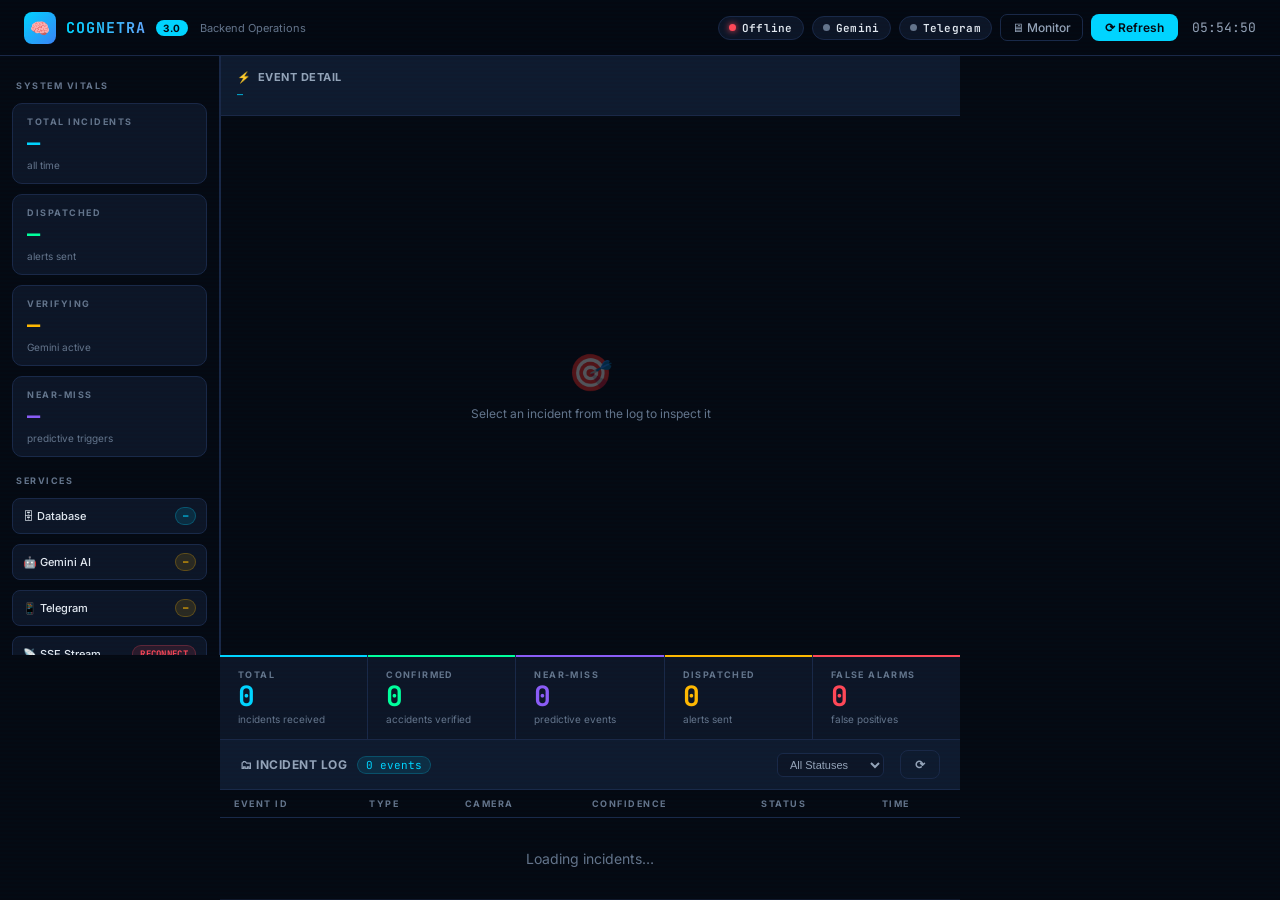
==== central_server/dashboard/index.html @ 81e25d41 "feat: complete Cognetra 3.0 IRIS zero-shot accident detection platform, dashboard, and benchmark sui" ====
<!DOCTYPE html>
<html lang="en">
<head>
<meta charset="UTF-8"/>
<meta name="viewport" content="width=device-width,initial-scale=1.0"/>
<title>Cognetra 3.0 — Backend Operations</title>
<link rel="preconnect" href="https://fonts.googleapis.com"/>
<link href="https://fonts.googleapis.com/css2?family=Inter:wght@300;400;500;600;700&family=JetBrains+Mono:wght@400;500;700&display=swap" rel="stylesheet"/>
<style>
/* ═══════════════════════════════════════════════════════════════
   COGNETRA 3.0 — DARK BACKEND OPS DASHBOARD
   Color Palette:
     Background:  #050912
     Card:        #0D1526
     Card-alt:    #0F1A2E
     Border:      #1A2847
     Cyan:        #00D4FF
     Green:       #00FF9C
     Amber:       #FFB800
     Red:         #FF4757
     Purple:      #8B5CF6
     Text-muted:  #64748B
     Text-dim:    #94A3B8
   ═══════════════════════════════════════════════════════════════ */
:root {
  --bg:       #050912;
  --card:     #0D1526;
  --card-alt: #0F1A2E;
  --border:   #1A2847;
  --cyan:     #00D4FF;
  --green:    #00FF9C;
  --amber:    #FFB800;
  --red:      #FF4757;
  --purple:   #8B5CF6;
  --blue:     #3B82F6;
  --muted:    #64748B;
  --dim:      #94A3B8;
  --text:     #E2E8F0;
  --mono:     'JetBrains Mono', monospace;
}

*, *::before, *::after { box-sizing: border-box; margin: 0; padding: 0; }

html, body {
  height: 100%;
  background: var(--bg);
  color: var(--text);
  font-family: 'Inter', sans-serif;
  font-size: 14px;
  overflow-x: hidden;
}

/* ── Scrollbar ── */
::-webkit-scrollbar { width: 6px; height: 6px; }
::-webkit-scrollbar-track { background: var(--bg); }
::-webkit-scrollbar-thumb { background: var(--border); border-radius: 3px; }
::-webkit-scrollbar-thumb:hover { background: var(--muted); }

/* ── Topbar ── */
.topbar {
  position: sticky;
  top: 0;
  z-index: 100;
  display: flex;
  align-items: center;
  gap: 12px;
  padding: 0 24px;
  height: 56px;
  background: rgba(5,9,18,0.92);
  backdrop-filter: blur(16px);
  border-bottom: 1px solid var(--border);
}

.topbar-brand {
  display: flex;
  align-items: center;
  gap: 10px;
  flex: 0 0 auto;
}
.brand-icon {
  width: 32px; height: 32px;
  background: linear-gradient(135deg, var(--cyan), var(--blue));
  border-radius: 8px;
  display: flex; align-items: center; justify-content: center;
  font-size: 16px;
}
.brand-name {
  font-family: var(--mono);
  font-size: 15px;
  font-weight: 700;
  letter-spacing: 1px;
  background: linear-gradient(90deg, var(--cyan), #60A5FA);
  -webkit-background-clip: text;
  -webkit-text-fill-color: transparent;
}
.brand-badge {
  font-size: 10px;
  font-weight: 700;
  background: var(--cyan);
  color: var(--bg);
  padding: 2px 7px;
  border-radius: 20px;
  letter-spacing: 0.5px;
}
.topbar-sub {
  font-size: 11px;
  color: var(--muted);
  margin-left: 2px;
}

.topbar-spacer { flex: 1; }

.topbar-pills {
  display: flex;
  align-items: center;
  gap: 8px;
}
.pill {
  display: flex;
  align-items: center;
  gap: 6px;
  padding: 4px 10px;
  border-radius: 20px;
  font-size: 11px;
  font-weight: 600;
  font-family: var(--mono);
  border: 1px solid var(--border);
  background: var(--card);
  letter-spacing: 0.3px;
}
.pill-dot {
  width: 7px; height: 7px;
  border-radius: 50%;
  background: var(--muted);
}
.pill-dot.green { background: var(--green); box-shadow: 0 0 6px var(--green); animation: pulse-dot 2s infinite; }
.pill-dot.red   { background: var(--red);   box-shadow: 0 0 6px var(--red); }
.pill-dot.amber { background: var(--amber); box-shadow: 0 0 6px var(--amber); animation: pulse-dot 1.5s infinite; }

@keyframes pulse-dot {
  0%,100% { opacity: 1; }
  50%      { opacity: 0.4; }
}

#topbar-clock {
  font-family: var(--mono);
  font-size: 13px;
  color: var(--dim);
  min-width: 70px;
  text-align: right;
}

.btn {
  display: inline-flex;
  align-items: center;
  gap: 6px;
  padding: 6px 14px;
  border-radius: 8px;
  border: none;
  cursor: pointer;
  font-size: 12px;
  font-weight: 600;
  font-family: 'Inter', sans-serif;
  transition: all .15s ease;
}
.btn-cyan { background: var(--cyan); color: var(--bg); }
.btn-cyan:hover { background: #33DCFF; transform: translateY(-1px); }
.btn-ghost { background: transparent; color: var(--dim); border: 1px solid var(--border); }
.btn-ghost:hover { border-color: var(--cyan); color: var(--cyan); }

.nav-link {
  display: inline-flex;
  align-items: center;
  gap: 5px;
  padding: 5px 11px;
  border-radius: 7px;
  text-decoration: none;
  font-size: 12px;
  font-weight: 500;
  color: var(--dim);
  border: 1px solid var(--border);
  transition: all .15s;
}
.nav-link:hover { border-color: var(--cyan); color: var(--cyan); background: rgba(0,212,255,0.06); }

/* ── Grid Layout ── */
.main {
  display: grid;
  grid-template-columns: 220px 1fr 320px;
  grid-template-rows: auto 1fr;
  gap: 0;
  height: calc(100vh - 56px);
}

/* ── Sidebar Left (System Status) ── */
.sidebar-left {
  grid-row: 1 / 3;
  border-right: 1px solid var(--border);
  overflow-y: auto;
  padding: 16px 12px;
  display: flex;
  flex-direction: column;
  gap: 10px;
}

.sidebar-section-label {
  font-size: 9px;
  font-weight: 700;
  letter-spacing: 1.5px;
  color: var(--muted);
  text-transform: uppercase;
  padding: 4px 4px 2px;
  margin-top: 4px;
}

/* System status cards */
.stat-card {
  background: var(--card);
  border: 1px solid var(--border);
  border-radius: 10px;
  padding: 12px 14px;
  transition: border-color .2s;
}
.stat-card:hover { border-color: rgba(0,212,255,0.3); }
.stat-card-label {
  font-size: 9px;
  font-weight: 700;
  letter-spacing: 1.5px;
  text-transform: uppercase;
  color: var(--muted);
  margin-bottom: 6px;
}
.stat-card-value {
  font-family: var(--mono);
  font-size: 22px;
  font-weight: 700;
  line-height: 1;
}
.stat-card-sub {
  font-size: 10px;
  color: var(--muted);
  margin-top: 4px;
}
.cv { color: var(--cyan); }
.gv { color: var(--green); }
.av { color: var(--amber); }
.rv { color: var(--red); }
.pv { color: var(--purple); }

/* Service pills */
.service-row {
  display: flex;
  align-items: center;
  justify-content: space-between;
  padding: 8px 10px;
  border-radius: 8px;
  background: var(--card);
  border: 1px solid var(--border);
}
.service-name {
  font-size: 11px;
  font-weight: 500;
  display: flex;
  align-items: center;
  gap: 6px;
}
.service-badge {
  font-size: 9px;
  font-weight: 700;
  padding: 2px 7px;
  border-radius: 20px;
  font-family: var(--mono);
  letter-spacing: 0.3px;
}
.badge-ok     { background: rgba(0,255,156,0.12); color: var(--green); border: 1px solid rgba(0,255,156,0.25); }
.badge-err    { background: rgba(255,71,87,0.12);  color: var(--red);   border: 1px solid rgba(255,71,87,0.25); }
.badge-warn   { background: rgba(255,184,0,0.12);  color: var(--amber); border: 1px solid rgba(255,184,0,0.25); }
.badge-info   { background: rgba(0,212,255,0.12);  color: var(--cyan);  border: 1px solid rgba(0,212,255,0.25); }

/* Algorithm pipeline display */
.pipeline-wrap {
  background: var(--card);
  border: 1px solid var(--border);
  border-radius: 10px;
  padding: 12px 14px;
}
.pipeline-title {
  font-size: 9px;
  font-weight: 700;
  letter-spacing: 1.5px;
  text-transform: uppercase;
  color: var(--muted);
  margin-bottom: 10px;
}
.pipeline-step {
  display: flex;
  align-items: center;
  gap: 8px;
  padding: 5px 0;
  border-bottom: 1px solid rgba(26,40,71,0.6);
}
.pipeline-step:last-child { border-bottom: none; }
.pipeline-num {
  font-family: var(--mono);
  font-size: 9px;
  color: var(--muted);
  min-width: 16px;
}
.pipeline-name {
  font-size: 11px;
  font-weight: 500;
  flex: 1;
}
.pipeline-dot {
  width: 6px; height: 6px;
  border-radius: 50%;
  background: var(--green);
  box-shadow: 0 0 5px var(--green);
}

/* ── Stats Banner ── */
.stats-banner {
  grid-column: 2;
  display: flex;
  gap: 1px;
  background: var(--border);
  border-bottom: 1px solid var(--border);
  overflow: hidden;
}
.stat-box {
  flex: 1;
  background: var(--card);
  padding: 14px 18px;
  display: flex;
  flex-direction: column;
  gap: 2px;
  position: relative;
  overflow: hidden;
}
.stat-box::after {
  content: '';
  position: absolute;
  top: 0; left: 0; right: 0;
  height: 2px;
}
.stat-box.c1::after { background: var(--cyan); }
.stat-box.c2::after { background: var(--green); }
.stat-box.c3::after { background: var(--purple); }
.stat-box.c4::after { background: var(--amber); }
.stat-box.c5::after { background: var(--red); }

.stat-box-label {
  font-size: 9px;
  font-weight: 700;
  letter-spacing: 1.4px;
  text-transform: uppercase;
  color: var(--muted);
}
.stat-box-value {
  font-family: var(--mono);
  font-size: 28px;
  font-weight: 700;
  line-height: 1;
}
.stat-box-hint {
  font-size: 10px;
  color: var(--muted);
  margin-top: 1px;
}

/* ── Centre: Incident Table ── */
.centre-panel {
  grid-column: 2;
  overflow-y: auto;
  display: flex;
  flex-direction: column;
}

.panel-header {
  position: sticky;
  top: 0;
  background: var(--card-alt);
  border-bottom: 1px solid var(--border);
  display: flex;
  align-items: center;
  gap: 10px;
  padding: 10px 20px;
  z-index: 10;
}
.panel-title {
  font-size: 12px;
  font-weight: 700;
  letter-spacing: 0.5px;
  color: var(--dim);
  text-transform: uppercase;
}
.panel-count {
  font-family: var(--mono);
  font-size: 11px;
  background: rgba(0,212,255,0.1);
  color: var(--cyan);
  border: 1px solid rgba(0,212,255,0.2);
  padding: 1px 8px;
  border-radius: 20px;
}
.spacer { flex: 1; }

.filter-select {
  background: var(--card);
  border: 1px solid var(--border);
  color: var(--dim);
  font-size: 11px;
  padding: 4px 8px;
  border-radius: 6px;
  outline: none;
  cursor: pointer;
}
.filter-select:focus { border-color: var(--cyan); }

/* ── Incident Table ── */
.incident-table {
  width: 100%;
  border-collapse: collapse;
}
.incident-table thead th {
  position: sticky;
  top: 0;
  background: var(--bg);
  font-size: 9px;
  font-weight: 700;
  letter-spacing: 1.5px;
  text-transform: uppercase;
  color: var(--muted);
  padding: 8px 14px;
  text-align: left;
  border-bottom: 1px solid var(--border);
  z-index: 5;
}
.incident-table tbody tr {
  border-bottom: 1px solid rgba(26,40,71,0.5);
  cursor: pointer;
  transition: background .12s;
}
.incident-table tbody tr:hover { background: rgba(0,212,255,0.04); }
.incident-table tbody tr.selected { background: rgba(0,212,255,0.08); }
.incident-table tbody td {
  padding: 9px 14px;
  vertical-align: middle;
}

.ev-id {
  font-family: var(--mono);
  font-size: 11px;
  color: var(--cyan);
  white-space: nowrap;
}
.ev-id:hover { text-decoration: underline; }

.type-chip {
  display: inline-flex;
  align-items: center;
  gap: 4px;
  font-size: 9px;
  font-weight: 700;
  padding: 2px 8px;
  border-radius: 20px;
  letter-spacing: 0.5px;
  white-space: nowrap;
}
.type-accident  { background: rgba(255,71,87,0.15);   color: var(--red);    border: 1px solid rgba(255,71,87,0.3); }
.type-nearmiss  { background: rgba(255,184,0,0.15);   color: var(--amber);  border: 1px solid rgba(255,184,0,0.3); }
.type-predictive{ background: rgba(139,92,246,0.15);  color: var(--purple); border: 1px solid rgba(139,92,246,0.3); }

.status-chip {
  display: inline-flex;
  align-items: center;
  gap: 4px;
  font-size: 9px;
  font-weight: 700;
  padding: 2px 8px;
  border-radius: 20px;
  letter-spacing: 0.5px;
  white-space: nowrap;
}
.s-pending     { background: rgba(255,184,0,0.12);   color: var(--amber);  border: 1px solid rgba(255,184,0,0.25); }
.s-verifying   { background: rgba(0,212,255,0.12);   color: var(--cyan);   border: 1px solid rgba(0,212,255,0.25); animation: blink-border .9s infinite; }
.s-dispatched  { background: rgba(0,255,156,0.12);   color: var(--green);  border: 1px solid rgba(0,255,156,0.25); }
.s-false       { background: rgba(100,116,139,0.12); color: var(--muted);  border: 1px solid rgba(100,116,139,0.25); }
.s-received    { background: rgba(59,130,246,0.12);  color: var(--blue);   border: 1px solid rgba(59,130,246,0.25); }

@keyframes blink-border {
  0%,100% { border-color: rgba(0,212,255,0.25); }
  50%      { border-color: rgba(0,212,255,0.7); }
}

.conf-bar-wrap { width: 60px; height: 4px; background: var(--border); border-radius: 2px; overflow: hidden; }
.conf-bar { height: 100%; border-radius: 2px; transition: width .4s; }

.time-cell {
  font-family: var(--mono);
  font-size: 10px;
  color: var(--muted);
  white-space: nowrap;
}
.cam-cell {
  font-family: var(--mono);
  font-size: 10px;
  color: var(--dim);
}

/* ── Right Sidebar: Event Detail Pane ── */
.sidebar-right {
  grid-row: 1 / 3;
  border-left: 1px solid var(--border);
  overflow-y: auto;
  display: flex;
  flex-direction: column;
}

.detail-header {
  padding: 14px 16px;
  border-bottom: 1px solid var(--border);
  background: var(--card-alt);
  position: sticky;
  top: 0;
  z-index: 10;
}
.detail-header-title {
  font-size: 11px;
  font-weight: 700;
  letter-spacing: 0.5px;
  color: var(--dim);
  text-transform: uppercase;
  display: flex;
  align-items: center;
  gap: 6px;
}
.detail-ev-id {
  font-family: var(--mono);
  font-size: 10px;
  color: var(--cyan);
  margin-top: 4px;
  word-break: break-all;
}

.detail-placeholder {
  flex: 1;
  display: flex;
  flex-direction: column;
  align-items: center;
  justify-content: center;
  gap: 12px;
  color: var(--muted);
  padding: 32px;
  text-align: center;
}
.detail-placeholder .icon { font-size: 36px; opacity: 0.3; }
.detail-placeholder p { font-size: 12px; }

.detail-body { padding: 14px 16px; display: flex; flex-direction: column; gap: 14px; }

.detail-section-title {
  font-size: 9px;
  font-weight: 700;
  letter-spacing: 1.5px;
  text-transform: uppercase;
  color: var(--muted);
  margin-bottom: 8px;
}

/* Video players */
.clip-row { display: flex; flex-direction: column; gap: 8px; }
.clip-card {
  background: var(--card);
  border: 1px solid var(--border);
  border-radius: 8px;
  overflow: hidden;
}
.clip-label {
  display: flex;
  align-items: center;
  justify-content: space-between;
  padding: 7px 10px;
  font-size: 10px;
  font-weight: 600;
  border-bottom: 1px solid var(--border);
  background: rgba(255,255,255,0.02);
}
.clip-label span { color: var(--dim); }
.clip-ready-badge { font-size: 9px; padding: 1px 7px; border-radius: 20px; font-family: var(--mono); font-weight: 700; }
.clip-ready  { background: rgba(0,255,156,0.12); color: var(--green); }
.clip-waiting{ background: rgba(255,184,0,0.12);  color: var(--amber); }
.clip-video  { width: 100%; max-height: 130px; object-fit: contain; background: #000; display: block; }
.clip-no-video {
  height: 90px;
  display: flex;
  align-items: center;
  justify-content: center;
  font-size: 11px;
  color: var(--muted);
  background: rgba(255,255,255,0.01);
}

/* Verification section */
.verif-row {
  display: flex;
  align-items: center;
  justify-content: space-between;
  padding: 5px 0;
  border-bottom: 1px solid rgba(26,40,71,0.5);
  font-size: 11px;
}
.verif-row:last-child { border-bottom: none; }
.verif-label { color: var(--muted); }
.verif-value { font-family: var(--mono); font-size: 11px; color: var(--dim); }

.rationale-box {
  background: var(--bg);
  border: 1px solid var(--border);
  border-radius: 7px;
  padding: 10px;
  font-size: 11px;
  color: var(--dim);
  line-height: 1.6;
  font-style: italic;
}

/* SSE console */
.sse-console {
  background: var(--bg);
  border: 1px solid var(--border);
  border-radius: 8px;
  overflow: hidden;
}
.sse-console-header {
  display: flex;
  align-items: center;
  gap: 6px;
  padding: 7px 10px;
  border-bottom: 1px solid var(--border);
  background: rgba(255,255,255,0.02);
}
.sse-console-header span { font-size: 10px; color: var(--muted); flex:1; }
.sse-entry {
  font-family: var(--mono);
  font-size: 10px;
  padding: 3px 10px;
  border-bottom: 1px solid rgba(26,40,71,0.3);
  line-height: 1.5;
  color: var(--muted);
}
.sse-entry.type-inc  { color: var(--cyan); }
.sse-entry.type-verif{ color: var(--green); }
.sse-entry.type-disp { color: var(--amber); }
.sse-entry.type-err  { color: var(--red); }
#sse-log { max-height: 160px; overflow-y: auto; }

/* ── Scan line decoration ── */
body::after {
  content: '';
  position: fixed;
  top: 0; left: 0; right: 0; bottom: 0;
  background: repeating-linear-gradient(
    0deg,
    transparent,
    transparent 2px,
    rgba(0,212,255,0.012) 2px,
    rgba(0,212,255,0.012) 4px
  );
  pointer-events: none;
  z-index: 999;
}

/* ── Toast ── */
.toast-container {
  position: fixed;
  bottom: 20px;
  right: 20px;
  display: flex;
  flex-direction: column;
  gap: 8px;
  z-index: 9999;
}
.toast {
  display: flex;
  align-items: center;
  gap: 10px;
  padding: 10px 16px;
  border-radius: 10px;
  background: var(--card);
  border: 1px solid var(--border);
  font-size: 12px;
  min-width: 260px;
  box-shadow: 0 8px 32px rgba(0,0,0,0.5);
  animation: toast-in .2s ease;
}
@keyframes toast-in { from { transform: translateX(100%); opacity:0; } to { transform:none; opacity:1; } }
.toast.type-dispatch { border-color: var(--red); }
.toast.type-verif    { border-color: var(--cyan); }
.toast.type-info     { border-color: var(--border); }

/* ── Responsive ── */
@media (max-width: 1100px) {
  .main { grid-template-columns: 190px 1fr 280px; }
}
@media (max-width: 860px) {
  .main { grid-template-columns: 1fr; grid-template-rows: auto auto 1fr auto; }
  .sidebar-left, .sidebar-right { grid-row: auto; border: none; }
}
</style>
</head>
<body>

<!-- ══════════════════════════════════════
     TOPBAR
═══════════════════════════════════════ -->
<header class="topbar">
  <div class="topbar-brand">
    <div class="brand-icon">🧠</div>
    <span class="brand-name">COGNETRA</span>
    <span class="brand-badge">3.0</span>
    <span class="topbar-sub">Backend Operations</span>
  </div>

  <div class="topbar-spacer"></div>

  <div class="topbar-pills">
    <div class="pill">
      <div class="pill-dot" id="srv-dot"></div>
      <span id="srv-label">Connecting…</span>
    </div>
    <div class="pill">
      <div class="pill-dot" id="gem-dot"></div>
      <span id="gem-label">Gemini</span>
    </div>
    <div class="pill">
      <div class="pill-dot" id="tg-dot"></div>
      <span id="tg-label">Telegram</span>
    </div>
    <a class="nav-link" href="/monitor" target="_blank">🖥 Monitor</a>
    <button class="btn btn-cyan" onclick="refreshAll()">⟳ Refresh</button>
    <span id="topbar-clock">--:--:--</span>
  </div>
</header>

<!-- ══════════════════════════════════════
     MAIN GRID
═══════════════════════════════════════ -->
<div class="main">

  <!-- ── LEFT SIDEBAR ── -->
  <aside class="sidebar-left">
    <div class="sidebar-section-label">System Vitals</div>

    <div class="stat-card">
      <div class="stat-card-label">Total Incidents</div>
      <div class="stat-card-value cv" id="sl-total">—</div>
      <div class="stat-card-sub">all time</div>
    </div>

    <div class="stat-card">
      <div class="stat-card-label">Dispatched</div>
      <div class="stat-card-value gv" id="sl-dispatched">—</div>
      <div class="stat-card-sub">alerts sent</div>
    </div>

    <div class="stat-card">
      <div class="stat-card-label">Verifying</div>
      <div class="stat-card-value av" id="sl-verifying">—</div>
      <div class="stat-card-sub">Gemini active</div>
    </div>

    <div class="stat-card">
      <div class="stat-card-label">Near-Miss</div>
      <div class="stat-card-value pv" id="sl-nearmiss">—</div>
      <div class="stat-card-sub">predictive triggers</div>
    </div>

    <div class="sidebar-section-label" style="margin-top:4px">Services</div>

    <div class="service-row">
      <span class="service-name">🗄 Database</span>
      <span class="service-badge badge-info" id="svc-db">—</span>
    </div>
    <div class="service-row">
      <span class="service-name">🤖 Gemini AI</span>
      <span class="service-badge badge-warn" id="svc-gem">—</span>
    </div>
    <div class="service-row">
      <span class="service-name">📱 Telegram</span>
      <span class="service-badge badge-warn" id="svc-tg">—</span>
    </div>
    <div class="service-row">
      <span class="service-name">📡 SSE Stream</span>
      <span class="service-badge badge-warn" id="svc-sse">—</span>
    </div>

    <div class="sidebar-section-label" style="margin-top:4px">6-Algo Pipeline</div>
    <div class="pipeline-wrap">
      <div class="pipeline-title">Active Algorithms</div>
      <div class="pipeline-step">
        <span class="pipeline-num">01</span>
        <span class="pipeline-name">YOLO-World</span>
        <span class="pipeline-dot"></span>
      </div>
      <div class="pipeline-step">
        <span class="pipeline-num">02</span>
        <span class="pipeline-name">ByteTrack</span>
        <span class="pipeline-dot"></span>
      </div>
      <div class="pipeline-step">
        <span class="pipeline-num">03</span>
        <span class="pipeline-name">CNN/ResNet</span>
        <span class="pipeline-dot"></span>
      </div>
      <div class="pipeline-step">
        <span class="pipeline-num">04</span>
        <span class="pipeline-name">LSTM Kinetics</span>
        <span class="pipeline-dot"></span>
      </div>
      <div class="pipeline-step">
        <span class="pipeline-num">05</span>
        <span class="pipeline-name">CLIP (VLM)</span>
        <span class="pipeline-dot"></span>
      </div>
      <div class="pipeline-step">
        <span class="pipeline-num">06</span>
        <span class="pipeline-name">Rule Fusion</span>
        <span class="pipeline-dot"></span>
      </div>
    </div>

    <!-- SSE Console -->
    <div class="sidebar-section-label" style="margin-top:4px">SSE Console</div>
    <div class="sse-console">
      <div class="sse-console-header">
        <div class="pill-dot green" id="sse-status-dot"></div>
        <span id="sse-status-text">Connecting…</span>
        <button class="btn btn-ghost" style="padding:2px 8px;font-size:10px" onclick="clearSSELog()">Clear</button>
      </div>
      <div id="sse-log"></div>
    </div>
  </aside>

  <!-- ── STATS BANNER ── -->
  <div class="stats-banner">
    <div class="stat-box c1">
      <div class="stat-box-label">Total</div>
      <div class="stat-box-value cv" id="sb-total">0</div>
      <div class="stat-box-hint">incidents received</div>
    </div>
    <div class="stat-box c2">
      <div class="stat-box-label">Confirmed</div>
      <div class="stat-box-value gv" id="sb-confirmed">0</div>
      <div class="stat-box-hint">accidents verified</div>
    </div>
    <div class="stat-box c3">
      <div class="stat-box-label">Near-Miss</div>
      <div class="stat-box-value pv" id="sb-nearmiss">0</div>
      <div class="stat-box-hint">predictive events</div>
    </div>
    <div class="stat-box c4">
      <div class="stat-box-label">Dispatched</div>
      <div class="stat-box-value av" id="sb-dispatched">0</div>
      <div class="stat-box-hint">alerts sent</div>
    </div>
    <div class="stat-box c5">
      <div class="stat-box-label">False Alarms</div>
      <div class="stat-box-value rv" id="sb-false">0</div>
      <div class="stat-box-hint">false positives</div>
    </div>
  </div>

  <!-- ── CENTRE PANEL ── -->
  <section class="centre-panel">
    <div class="panel-header">
      <div class="panel-title">🗂 Incident Log</div>
      <span class="panel-count" id="table-count">0 events</span>
      <div class="spacer"></div>
      <select class="filter-select" id="status-filter" onchange="applyFilter()">
        <option value="">All Statuses</option>
        <option value="PENDING_CLIP2">Pending Clip2</option>
        <option value="VERIFYING">Verifying</option>
        <option value="DISPATCHED">Dispatched</option>
        <option value="FALSE_POSITIVE">False Alarm</option>
      </select>
      <button class="btn btn-ghost" style="margin-left:6px" onclick="refreshAll()">⟳</button>
    </div>

    <table class="incident-table">
      <thead>
        <tr>
          <th>Event ID</th>
          <th>Type</th>
          <th>Camera</th>
          <th>Confidence</th>
          <th>Status</th>
          <th>Time</th>
        </tr>
      </thead>
      <tbody id="incident-tbody">
        <tr><td colspan="6" style="text-align:center;padding:32px;color:var(--muted)">Loading incidents…</td></tr>
      </tbody>
    </table>
  </section>

  <!-- ── RIGHT DETAIL PANE ── -->
  <aside class="sidebar-right" id="detail-pane">
    <div class="detail-header">
      <div class="detail-header-title">
        <span>⚡</span> Event Detail
      </div>
      <div class="detail-ev-id" id="detail-ev-label">—</div>
    </div>
    <div class="detail-placeholder" id="detail-placeholder">
      <div class="icon">🎯</div>
      <p>Select an incident from the log to inspect it</p>
    </div>
    <div class="detail-body" id="detail-body" style="display:none"></div>
  </aside>
</div>

<!-- Toast container -->
<div class="toast-container" id="toast-container"></div>

<!-- ══════════════════════════════════════
     JAVASCRIPT
═══════════════════════════════════════ -->
<script>
const API = '';
let allIncidents = [];
let selectedId = null;
let sseSource = null;
let sseCount = 0;
const MAX_SSE_ENTRIES = 80;

// ── Clock ──
function updateClock() {
  const now = new Date();
  document.getElementById('topbar-clock').textContent =
    now.toLocaleTimeString('en-GB', {hour12: false});
}
setInterval(updateClock, 1000);
updateClock();

// ── Toast ──
function toast(msg, type='info', duration=4000) {
  const el = document.createElement('div');
  el.className = `toast type-${type}`;
  const icons = {dispatch:'🚨', verif:'✅', info:'ℹ️', err:'❌'};
  el.innerHTML = `<span>${icons[type]||'•'}</span><span style="flex:1">${msg}</span>`;
  const container = document.getElementById('toast-container');
  container.prepend(el);
  setTimeout(() => { el.style.animation='toast-in .2s ease reverse'; setTimeout(()=>el.remove(), 200); }, duration);
}

// ── Status helpers ──
function statusChipHtml(status) {
  const map = {
    PENDING_CLIP2:    ['s-pending',   '⏳ PENDING'],
    RECEIVED_BOTH:    ['s-received',  '📥 RECEIVED'],
    VERIFYING:        ['s-verifying', '🔄 VERIFYING'],
    VERIFIED_ACCIDENT:['s-dispatched','🚨 ACCIDENT'],
    VERIFIED_NEAR_MISS:['s-pending',  '⚠️ NEAR-MISS'],
    DISPATCHED:       ['s-dispatched','✅ DISPATCHED'],
    FALSE_POSITIVE:   ['s-false',     '🚫 FALSE'],
  };
  const [cls, label] = map[status] || ['s-pending', status];
  return `<span class="status-chip ${cls}">${label}</span>`;
}

function typeChipHtml(evt_type) {
  if (!evt_type) return '<span class="type-chip type-accident">🔴 ACCIDENT</span>';
  if (evt_type.includes('NEAR_MISS')) return '<span class="type-chip type-nearmiss">⚠️ NEAR-MISS</span>';
  if (evt_type.includes('PREDICTIVE')) return '<span class="type-chip type-predictive">⚡ PREDICTIVE</span>';
  return '<span class="type-chip type-accident">🔴 ACCIDENT</span>';
}

function confBarHtml(conf) {
  const pct = Math.round((conf || 0) * 100);
  const color = pct >= 80 ? 'var(--green)' : pct >= 60 ? 'var(--amber)' : 'var(--red)';
  return `<div style="display:flex;align-items:center;gap:6px">
    <div class="conf-bar-wrap"><div class="conf-bar" style="width:${pct}%;background:${color}"></div></div>
    <span style="font-family:var(--mono);font-size:10px;color:var(--dim)">${pct}%</span>
  </div>`;
}

// ── Render table row ──
function renderRow(inc) {
  const tr = document.createElement('tr');
  tr.id = `row-${inc.event_id}`;
  if (inc.event_id === selectedId) tr.classList.add('selected');
  tr.onclick = () => selectIncident(inc.event_id);

  const shortId = inc.event_id.length > 24 ? inc.event_id.slice(-18) : inc.event_id;
  const time = inc.created_at ? new Date(inc.created_at).toLocaleTimeString('en-GB', {hour12:false}) : '—';

  tr.innerHTML = `
    <td><span class="ev-id" title="${inc.event_id}">…${shortId}</span></td>
    <td>${typeChipHtml(inc.event_type)}</td>
    <td><span class="cam-cell">${inc.camera_id || 'CAM-001'}</span></td>
    <td>${confBarHtml(inc.edge_confidence)}</td>
    <td>${statusChipHtml(inc.status)}</td>
    <td><span class="time-cell">${time}</span></td>
  `;
  return tr;
}

// ── Load incidents ──
async function loadIncidents() {
  try {
    const r = await fetch(`${API}/api/incidents?limit=100`);
    if (!r.ok) throw new Error(r.status);
    const data = await r.json();
    allIncidents = data.incidents || data || [];
    renderTable();
    updateStats();
  } catch(e) {
    console.error('Load incidents:', e);
  }
}

function renderTable() {
  const filter = document.getElementById('status-filter').value;
  const filtered = filter ? allIncidents.filter(i => i.status === filter) : allIncidents;

  const tbody = document.getElementById('incident-tbody');
  tbody.innerHTML = '';

  if (filtered.length === 0) {
    tbody.innerHTML = '<tr><td colspan="6" style="text-align:center;padding:32px;color:var(--muted)">No incidents found</td></tr>';
  } else {
    filtered.forEach(inc => tbody.appendChild(renderRow(inc)));
  }
  document.getElementById('table-count').textContent = `${filtered.length} events`;
}

function applyFilter() { renderTable(); }

// ── Stats ──
function updateStats() {
  const total = allIncidents.length;
  const dispatched = allIncidents.filter(i => i.status === 'DISPATCHED').length;
  const verifying = allIncidents.filter(i => i.status === 'VERIFYING').length;
  const nearmiss = allIncidents.filter(i =>
    i.event_type && (i.event_type.includes('NEAR_MISS') || i.event_type.includes('PREDICTIVE'))
  ).length;
  const confirmed = allIncidents.filter(i =>
    ['VERIFIED_ACCIDENT','DISPATCHED'].includes(i.status)
  ).length;
  const falsePosCount = allIncidents.filter(i => i.status === 'FALSE_POSITIVE').length;

  setNum('sb-total', total);
  setNum('sb-confirmed', confirmed);
  setNum('sb-nearmiss', nearmiss);
  setNum('sb-dispatched', dispatched);
  setNum('sb-false', falsePosCount);
  setNum('sl-total', total);
  setNum('sl-dispatched', dispatched);
  setNum('sl-verifying', verifying);
  setNum('sl-nearmiss', nearmiss);
}

function setNum(id, val) {
  const el = document.getElementById(id);
  if (el) el.textContent = val;
}

// ── Load server status ──
async function loadStatus() {
  try {
    const r = await fetch(`${API}/api/status`);
    if (!r.ok) throw new Error(r.status);
    const s = await r.json();

    // Server online
    document.getElementById('srv-dot').className = 'pill-dot green';
    document.getElementById('srv-label').textContent = 'Online';

    // Gemini (API returns: gemini_api: "CONFIGURED" or "NOT_CONFIGURED")
    const gemOk = s.gemini_api === 'CONFIGURED' || s.gemini_configured === true;
    document.getElementById('gem-dot').className = `pill-dot ${gemOk ? 'green' : 'red'}`;
    document.getElementById('gem-label').textContent = `Gemini ${gemOk ? '✓' : '✗'}`;
    document.getElementById('svc-gem').textContent = gemOk ? 'OK' : 'NOT SET';
    document.getElementById('svc-gem').className = `service-badge ${gemOk ? 'badge-ok' : 'badge-err'}`;

    // Telegram (API returns: telegram: "CONFIGURED" or "NOT_CONFIGURED")
    const tgOk = s.telegram === 'CONFIGURED' || s.telegram_configured === true;
    document.getElementById('tg-dot').className = `pill-dot ${tgOk ? 'green' : 'red'}`;
    document.getElementById('tg-label').textContent = `Telegram ${tgOk ? '✓' : '✗'}`;
    document.getElementById('svc-tg').textContent = tgOk ? 'OK' : 'NOT SET';
    document.getElementById('svc-tg').className = `service-badge ${tgOk ? 'badge-ok' : 'badge-err'}`;

    // DB (API returns: database: "OK")
    const dbOk = s.database === 'OK' || s.database === 'ok';
    document.getElementById('svc-db').textContent = dbOk ? 'OK' : 'ERR';
    document.getElementById('svc-db').className = `service-badge ${dbOk ? 'badge-ok' : 'badge-err'}`;

  } catch(e) {
    document.getElementById('srv-dot').className = 'pill-dot red';
    document.getElementById('srv-label').textContent = 'Offline';
  }
}

// ── Select incident ──
function selectIncident(evId) {
  selectedId = evId;
  document.querySelectorAll('.incident-table tbody tr').forEach(tr => tr.classList.remove('selected'));
  const row = document.getElementById(`row-${evId}`);
  if (row) row.classList.add('selected');

  const inc = allIncidents.find(i => i.event_id === evId);
  if (!inc) return;

  document.getElementById('detail-placeholder').style.display = 'none';
  document.getElementById('detail-ev-label').textContent = evId;
  const body = document.getElementById('detail-body');
  body.style.display = 'flex';
  body.innerHTML = buildDetailHtml(inc);
}

function buildDetailHtml(inc) {
  const clip1Url = `/clips/${inc.event_id}/clip1.mp4`;
  const clip2Url = `/clips/${inc.event_id}/clip2.mp4`;

  const verif = inc.verification || {};
  const disp = inc.dispatch || {};

  return `
    <!-- CLIPS -->
    <div>
      <div class="detail-section-title">Evidence Clips</div>
      <div class="clip-row">
        <div class="clip-card">
          <div class="clip-label">
            <span>🎬 Clip 1 — Impact Window (T-5s…T+5s)</span>
            <span class="clip-ready-badge clip-ready">READY</span>
          </div>
          <video class="clip-video" controls preload="metadata" src="${clip1Url}"
            onerror="this.style.display='none';this.nextElementSibling.style.display='flex'"></video>
          <div class="clip-no-video" style="display:none">📭 Clip not available yet</div>
        </div>
        <div class="clip-card">
          <div class="clip-label">
            <span>🎬 Clip 2 — Aftermath (T+31s…T+41s)</span>
            <span class="clip-ready-badge ${inc.clip2_path ? 'clip-ready' : 'clip-waiting'}">${inc.clip2_path ? 'READY' : 'WAITING'}</span>
          </div>
          <video class="clip-video" controls preload="metadata" src="${clip2Url}"
            onerror="this.style.display='none';this.nextElementSibling.style.display='flex'"></video>
          <div class="clip-no-video" style="display:none">⏳ Waiting for aftermath clip…</div>
        </div>
      </div>
    </div>

    <!-- METADATA -->
    <div>
      <div class="detail-section-title">Event Metadata</div>
      <div class="verif-row"><span class="verif-label">Type</span><span class="verif-value">${inc.event_type || 'STANDARD'}</span></div>
      <div class="verif-row"><span class="verif-label">Camera</span><span class="verif-value">${inc.camera_id || '—'}</span></div>
      <div class="verif-row"><span class="verif-label">Source Video</span><span class="verif-value" style="max-width:160px;overflow:hidden;text-overflow:ellipsis;white-space:nowrap" title="${inc.source_video || ''}">${(inc.source_video || '—').split('/').pop()}</span></div>
      <div class="verif-row"><span class="verif-label">Edge Confidence</span><span class="verif-value">${((inc.edge_confidence||0)*100).toFixed(1)}%</span></div>
      <div class="verif-row"><span class="verif-label">Timestamp</span><span class="verif-value">${inc.candidate_timestamp ? inc.candidate_timestamp.toFixed(2)+'s' : '—'}</span></div>
      <div class="verif-row"><span class="verif-label">Status</span>${statusChipHtml(inc.status)}</div>
    </div>

    <!-- GEMINI VERIFICATION -->
    <div>
      <div class="detail-section-title">Gemini AI Verification</div>
      ${verif.rationale ? `
      <div class="verif-row"><span class="verif-label">Result</span><span class="verif-value ${verif.is_accident?'rv':''}">${verif.is_accident ? '🚨 ACCIDENT' : verif.is_near_miss ? '⚠️ NEAR-MISS' : '✅ CLEAR'}</span></div>
      <div class="verif-row"><span class="verif-label">Severity</span><span class="verif-value">${verif.severity || '—'}</span></div>
      <div class="verif-row"><span class="verif-label">Collision Type</span><span class="verif-value">${verif.collision_type || '—'}</span></div>
      <div class="verif-row"><span class="verif-label">AI Confidence</span><span class="verif-value">${((verif.confidence||0)*100).toFixed(1)}%</span></div>
      <div class="verif-row"><span class="verif-label">Road Condition</span><span class="verif-value">${verif.road_condition || '—'}</span></div>
      <div class="verif-row"><span class="verif-label">Fail-Open</span><span class="verif-value">${verif.fail_open ? '⚡ YES' : 'No'}</span></div>
      <div class="verif-row"><span class="verif-label">Time</span><span class="verif-value">${verif.verification_time_ms ? (verif.verification_time_ms/1000).toFixed(2)+'s' : '—'}</span></div>
      <div style="margin-top:8px">
        <div class="detail-section-title">AI Rationale</div>
        <div class="rationale-box">${verif.rationale || 'No rationale available.'}</div>
      </div>
      ` : `<div style="color:var(--muted);font-size:11px;padding:8px 0">Verification pending or not available</div>`}
    </div>

    <!-- DISPATCH -->
    <div>
      <div class="detail-section-title">Dispatch Status</div>
      ${disp.message_id ? `
      <div class="verif-row"><span class="verif-label">Telegram Msg</span><span class="verif-value gv">#${disp.message_id}</span></div>
      <div class="verif-row"><span class="verif-label">Sent At</span><span class="verif-value">${disp.created_at ? new Date(disp.created_at).toLocaleTimeString() : '—'}</span></div>
      <div class="verif-row"><span class="verif-label">Type</span><span class="verif-value">${disp.dispatch_type || '—'}</span></div>
      ` : `<div style="color:var(--muted);font-size:11px;padding:8px 0">Not yet dispatched</div>`}
    </div>
  `;
}

// ── SSE ──
function connectSSE() {
  if (sseSource) sseSource.close();

  document.getElementById('svc-sse').textContent = 'CONNECTING';
  document.getElementById('svc-sse').className = 'service-badge badge-warn';

  sseSource = new EventSource(`${API}/api/events`);

  sseSource.onopen = () => {
    document.getElementById('sse-status-dot').className = 'pill-dot green';
    document.getElementById('sse-status-text').textContent = `Live (${sseCount} events)`;
    document.getElementById('svc-sse').textContent = 'LIVE';
    document.getElementById('svc-sse').className = 'service-badge badge-ok';
  };

  sseSource.onerror = () => {
    document.getElementById('sse-status-dot').className = 'pill-dot red';
    document.getElementById('sse-status-text').textContent = 'Reconnecting…';
    document.getElementById('svc-sse').textContent = 'RECONNECT';
    document.getElementById('svc-sse').className = 'service-badge badge-err';
    setTimeout(connectSSE, 3000);
  };

  sseSource.addEventListener('INCIDENT_UPDATE', e => {
    const data = JSON.parse(e.data);
    appendSSEEntry(`INC: ${data.event_id?.slice(-16)} → ${data.status}`, 'type-inc');
    sseCount++;
    // Update or insert incident
    const idx = allIncidents.findIndex(i => i.event_id === data.event_id);
    if (idx >= 0) Object.assign(allIncidents[idx], data);
    else allIncidents.unshift(data);
    renderTable();
    updateStats();
    document.getElementById('sse-status-text').textContent = `Live (${sseCount} events)`;
    if (data.event_id === selectedId) selectIncident(selectedId);
  });

  sseSource.addEventListener('VERIFICATION_COMPLETED', e => {
    const data = JSON.parse(e.data);
    appendSSEEntry(`VERIF: ${data.event_id?.slice(-16)} — ${data.is_accident ? 'ACCIDENT' : data.is_near_miss ? 'NEAR-MISS' : 'CLEAR'}`, 'type-verif');
    sseCount++;
    const idx = allIncidents.findIndex(i => i.event_id === data.event_id);
    if (idx >= 0) { allIncidents[idx].verification = data; allIncidents[idx].status = 'DISPATCHED'; }
    renderTable(); updateStats();
    if (data.event_id === selectedId) selectIncident(selectedId);
  });

  sseSource.addEventListener('DISPATCH_SENT', e => {
    const data = JSON.parse(e.data);
    appendSSEEntry(`DISP: ${data.event_id?.slice(-16)} → Telegram #${data.message_id}`, 'type-disp');
    sseCount++;
    toast(`🚨 Alert dispatched for ${data.event_id?.slice(-12)}`, 'dispatch');
    const idx = allIncidents.findIndex(i => i.event_id === data.event_id);
    if (idx >= 0) { allIncidents[idx].dispatch = data; allIncidents[idx].status = 'DISPATCHED'; }
    renderTable(); updateStats();
    if (data.event_id === selectedId) selectIncident(selectedId);
  });

  sseSource.onmessage = e => {
    if (e.data && e.data !== ':keepalive') {
      appendSSEEntry(`MSG: ${e.data.slice(0,60)}`, 'type-inc');
      sseCount++;
    }
  };
}

function appendSSEEntry(text, typeClass) {
  const log = document.getElementById('sse-log');
  const div = document.createElement('div');
  div.className = `sse-entry ${typeClass}`;
  const ts = new Date().toLocaleTimeString('en-GB', {hour12:false});
  div.textContent = `[${ts}] ${text}`;
  log.prepend(div);
  // Trim old entries
  while (log.children.length > MAX_SSE_ENTRIES) log.lastChild.remove();
}

function clearSSELog() {
  document.getElementById('sse-log').innerHTML = '';
}

// ── Refresh all ──
function refreshAll() {
  loadStatus();
  loadIncidents();
}

// ── Init ──
loadStatus();
loadIncidents();
connectSSE();
setInterval(loadStatus, 30000);
setInterval(loadIncidents, 20000);
</script>
</body>
</html>
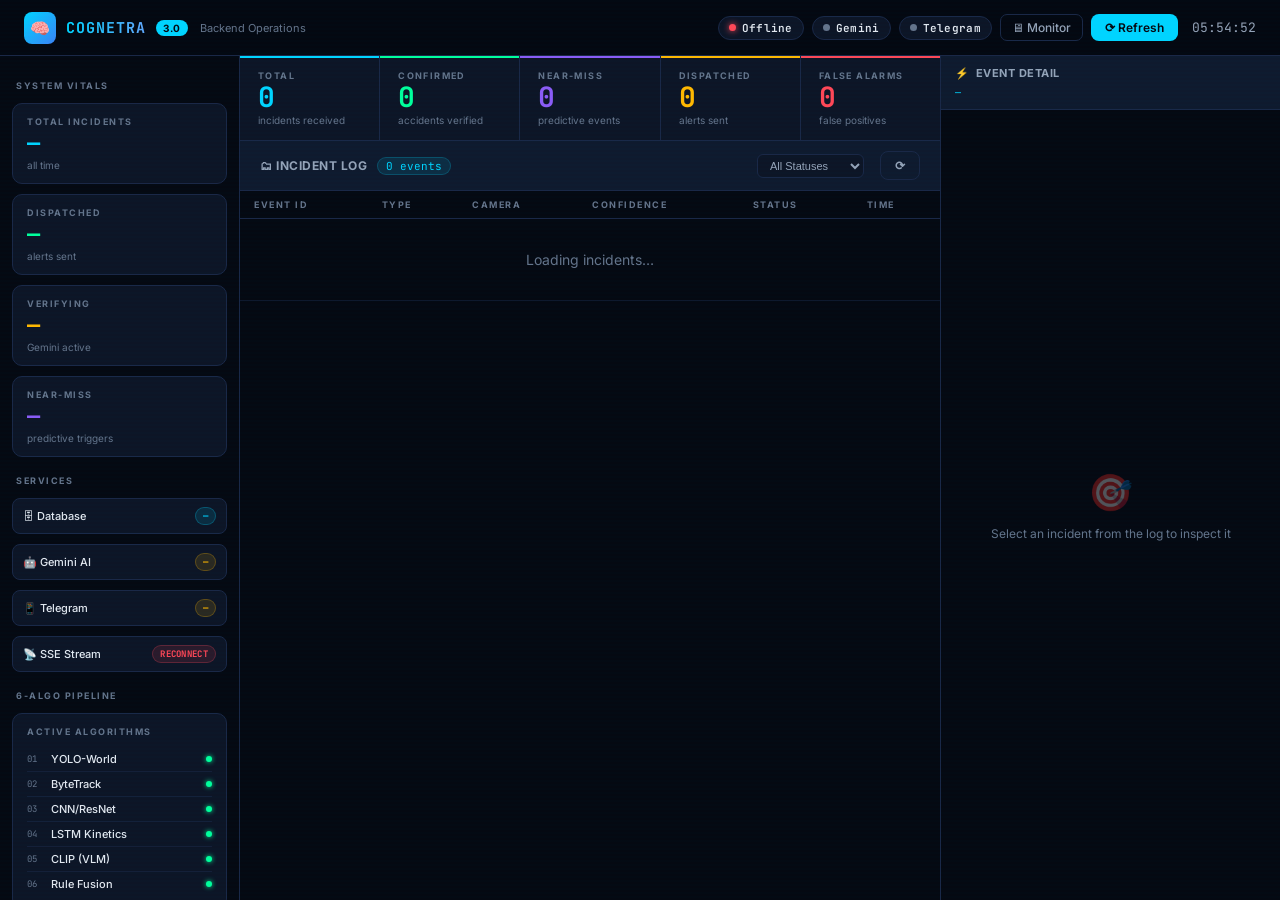
==== commit c514d734: "Fix server dashboard layout, cinema modal, monitor cards, analyzer fps/source video, and telegram pa" ====
--- a/central_server/dashboard/index.html
+++ b/central_server/dashboard/index.html
@@ -186,18 +186,21 @@
 /* ── Grid Layout ── */
 .main {
   display: grid;
-  grid-template-columns: 220px 1fr 320px;
+  grid-template-columns: 240px 1fr 340px;
   grid-template-rows: auto 1fr;
   gap: 0;
   height: calc(100vh - 56px);
+  overflow: hidden;
 }
 
 /* ── Sidebar Left (System Status) ── */
 .sidebar-left {
+  grid-column: 1;
   grid-row: 1 / 3;
   border-right: 1px solid var(--border);
   overflow-y: auto;
-  padding: 16px 12px;
+  max-height: calc(100vh - 56px);
+  padding: 16px 12px 40px;
   display: flex;
   flex-direction: column;
   gap: 10px;
@@ -321,6 +324,7 @@
 /* ── Stats Banner ── */
 .stats-banner {
   grid-column: 2;
+  grid-row: 1;
   display: flex;
   gap: 1px;
   background: var(--border);
@@ -371,9 +375,11 @@
 /* ── Centre: Incident Table ── */
 .centre-panel {
   grid-column: 2;
+  grid-row: 2;
   overflow-y: auto;
   display: flex;
   flex-direction: column;
+  height: 100%;
 }
 
 .panel-header {
@@ -510,20 +516,35 @@
 
 /* ── Right Sidebar: Event Detail Pane ── */
 .sidebar-right {
+  grid-column: 3;
   grid-row: 1 / 3;
   border-left: 1px solid var(--border);
   overflow-y: auto;
+  max-height: calc(100vh - 56px);
   display: flex;
   flex-direction: column;
 }
 
 .detail-header {
-  padding: 14px 16px;
+  padding: 10px 14px;
   border-bottom: 1px solid var(--border);
   background: var(--card-alt);
   position: sticky;
   top: 0;
   z-index: 10;
+  display: flex;
+  align-items: center;
+  justify-content: space-between;
+}
+.detail-header-left {
+  display: flex;
+  flex-direction: column;
+  gap: 2px;
+}
+.detail-header-actions {
+  display: flex;
+  align-items: center;
+  gap: 6px;
 }
 .detail-header-title {
   font-size: 11px;
@@ -701,11 +722,248 @@
 
 /* ── Responsive ── */
 @media (max-width: 1100px) {
-  .main { grid-template-columns: 190px 1fr 280px; }
+  .main { grid-template-columns: 200px 1fr 300px; }
 }
 @media (max-width: 860px) {
   .main { grid-template-columns: 1fr; grid-template-rows: auto auto 1fr auto; }
   .sidebar-left, .sidebar-right { grid-row: auto; border: none; }
+}
+
+/* ── Cinema Inspection Modal ── */
+.cinema-modal-overlay {
+  position: fixed;
+  top: 0; left: 0; right: 0; bottom: 0;
+  background: rgba(5, 9, 18, 0.92);
+  backdrop-filter: blur(16px);
+  z-index: 10000;
+  display: flex;
+  align-items: center;
+  justify-content: center;
+  padding: 20px;
+  animation: modalFadeIn 0.2s ease;
+}
+@keyframes modalFadeIn { from { opacity: 0; transform: scale(0.98); } to { opacity: 1; transform: scale(1); } }
+
+.cinema-modal-container {
+  background: #0B1324;
+  border: 1px solid #1E2D4A;
+  box-shadow: 0 24px 70px rgba(0, 0, 0, 0.8), 0 0 30px rgba(0, 212, 255, 0.15);
+  border-radius: 14px;
+  width: 95vw;
+  max-width: 1400px;
+  max-height: 94vh;
+  display: flex;
+  flex-direction: column;
+  overflow: hidden;
+}
+
+.cinema-modal-header {
+  display: flex;
+  align-items: center;
+  justify-content: space-between;
+  padding: 12px 20px;
+  background: #0E182D;
+  border-bottom: 1px solid #1E2D4A;
+  gap: 12px;
+}
+.cinema-header-left {
+  display: flex;
+  align-items: center;
+  gap: 12px;
+}
+.cinema-badge {
+  font-family: var(--mono);
+  font-size: 10px;
+  font-weight: 700;
+  padding: 3px 8px;
+  border-radius: 4px;
+  background: rgba(0, 212, 255, 0.15);
+  color: var(--cyan);
+  border: 1px solid rgba(0, 212, 255, 0.3);
+}
+.cinema-ev-id {
+  font-family: var(--mono);
+  font-size: 13px;
+  font-weight: 700;
+  color: #fff;
+}
+.cinema-cam {
+  font-family: var(--mono);
+  font-size: 11px;
+  color: var(--dim);
+}
+.cinema-shortcuts-hint {
+  font-size: 11px;
+  color: var(--muted);
+  display: flex;
+  align-items: center;
+  gap: 6px;
+}
+.key-pill {
+  background: #142038;
+  border: 1px solid #24355A;
+  color: #CBD5E1;
+  padding: 2px 7px;
+  border-radius: 4px;
+  font-family: var(--mono);
+  font-size: 10px;
+  font-weight: 600;
+}
+.cinema-header-right {
+  display: flex;
+  align-items: center;
+  gap: 10px;
+}
+
+.cinema-modal-content {
+  display: grid;
+  grid-template-columns: 1fr 380px;
+  overflow: hidden;
+  height: calc(94vh - 60px);
+}
+.cinema-video-pane {
+  background: #050912;
+  border-right: 1px solid #1E2D4A;
+  display: flex;
+  flex-direction: column;
+  padding: 16px;
+  overflow-y: auto;
+  gap: 12px;
+}
+.cinema-clip-tabs {
+  display: flex;
+  gap: 8px;
+}
+.clip-tab {
+  background: #0F1A2E;
+  border: 1px solid #1E2D4A;
+  color: var(--dim);
+  padding: 7px 16px;
+  border-radius: 6px;
+  font-size: 12px;
+  font-weight: 600;
+  cursor: pointer;
+  transition: all 0.15s;
+}
+.clip-tab:hover {
+  background: #172744;
+  color: #fff;
+}
+.clip-tab.active {
+  background: rgba(0, 212, 255, 0.15);
+  border-color: var(--cyan);
+  color: var(--cyan);
+}
+.cinema-video-player-wrap {
+  position: relative;
+  width: 100%;
+  flex: 1;
+  min-height: 420px;
+  background: #000;
+  border-radius: 8px;
+  overflow: hidden;
+  display: flex;
+  align-items: center;
+  justify-content: center;
+  border: 1px solid #1A2847;
+}
+.cinema-video-player-wrap video {
+  width: 100%;
+  height: 100%;
+  max-height: 580px;
+  object-fit: contain;
+}
+.video-overlay-info {
+  position: absolute;
+  top: 12px;
+  left: 12px;
+  background: rgba(0, 0, 0, 0.75);
+  border: 1px solid rgba(0, 212, 255, 0.4);
+  color: var(--cyan);
+  padding: 4px 10px;
+  border-radius: 4px;
+  font-family: var(--mono);
+  font-size: 11px;
+  pointer-events: none;
+}
+.cinema-playback-bar {
+  display: flex;
+  align-items: center;
+  justify-content: space-between;
+  padding: 6px 2px;
+}
+.cinema-speed-controls {
+  display: flex;
+  align-items: center;
+  gap: 6px;
+}
+.speed-btn {
+  background: #0F1A2E;
+  border: 1px solid #1E2D4A;
+  color: var(--dim);
+  padding: 3px 8px;
+  border-radius: 4px;
+  font-family: var(--mono);
+  font-size: 11px;
+  cursor: pointer;
+}
+.speed-btn.active {
+  background: var(--cyan);
+  color: #050912;
+  font-weight: 700;
+}
+.cinema-nav-controls {
+  display: flex;
+  gap: 8px;
+}
+
+.cinema-info-pane {
+  background: #0B1324;
+  padding: 18px 20px;
+  overflow-y: auto;
+  display: flex;
+  flex-direction: column;
+  gap: 10px;
+}
+.cinema-section-title {
+  font-size: 10px;
+  font-weight: 700;
+  letter-spacing: 1.5px;
+  text-transform: uppercase;
+  color: var(--muted);
+}
+.cinema-info-card {
+  background: #0E182D;
+  border: 1px solid #1E2D4A;
+  border-radius: 8px;
+  padding: 10px 14px;
+  display: flex;
+  flex-direction: column;
+  gap: 6px;
+}
+.cinema-row {
+  display: flex;
+  align-items: center;
+  justify-content: space-between;
+  font-size: 12px;
+  padding: 3px 0;
+  border-bottom: 1px solid rgba(30, 45, 74, 0.5);
+}
+.cinema-row:last-child { border-bottom: none; }
+.cin-label { color: var(--muted); }
+.cin-val { font-family: var(--mono); color: #fff; font-weight: 500; }
+.cinema-rationale-box {
+  background: #080D1A;
+  border: 1px solid #1E2D4A;
+  border-left: 3px solid var(--cyan);
+  border-radius: 6px;
+  padding: 12px;
+  font-size: 12px;
+  line-height: 1.6;
+  color: #CBD5E1;
+  font-style: italic;
+  max-height: 160px;
+  overflow-y: auto;
 }
 </style>
 </head>
@@ -907,10 +1165,16 @@
   <!-- ── RIGHT DETAIL PANE ── -->
   <aside class="sidebar-right" id="detail-pane">
     <div class="detail-header">
-      <div class="detail-header-title">
-        <span>⚡</span> Event Detail
+      <div class="detail-header-left">
+        <div class="detail-header-title">
+          <span>⚡</span> Event Detail
+        </div>
+        <div class="detail-ev-id" id="detail-ev-label">—</div>
       </div>
-      <div class="detail-ev-id" id="detail-ev-label">—</div>
+      <div class="detail-header-actions" id="detail-actions" style="display:none">
+        <button class="btn btn-ghost" onclick="openCinemaModal()" title="Expand Fullscreen [F]" style="padding:4px 9px;font-size:11px;">⛶ Expand</button>
+        <button class="btn btn-ghost" onclick="closeDetail()" title="Close Detail [Esc]" style="padding:4px 9px;font-size:11px;">✕</button>
+      </div>
     </div>
     <div class="detail-placeholder" id="detail-placeholder">
       <div class="icon">🎯</div>
@@ -918,6 +1182,87 @@
     </div>
     <div class="detail-body" id="detail-body" style="display:none"></div>
   </aside>
+</div>
+
+<!-- ══════════════════════════════════════
+     FULLSCREEN CINEMA INSPECTION MODAL
+═══════════════════════════════════════ -->
+<div class="cinema-modal-overlay" id="cinema-modal" style="display:none" onclick="if(event.target===this)closeCinemaModal()">
+  <div class="cinema-modal-container">
+    <div class="cinema-modal-header">
+      <div class="cinema-header-left">
+        <span class="cinema-badge">🔬 FORENSIC INSPECTOR</span>
+        <span class="cinema-ev-id" id="modal-ev-id">EVT-XXXXXX</span>
+        <span id="modal-status-chip"></span>
+        <span class="cinema-cam" id="modal-cam-id">CAM-001</span>
+      </div>
+      <div class="cinema-shortcuts-hint">
+        <span class="key-pill">Esc</span> Exit &nbsp;
+        <span class="key-pill">← / →</span> Switch Event &nbsp;
+        <span class="key-pill">1/2/3</span> Clips &nbsp;
+        <span class="key-pill">Space</span> Play/Pause
+      </div>
+      <div class="cinema-header-right">
+        <a id="modal-analyzer-link" href="/analyzer" target="_blank" class="btn btn-cyan" style="text-decoration:none;font-size:11px;">🔬 Open in YOLOv8 Analyzer →</a>
+        <button class="btn btn-ghost" onclick="closeCinemaModal()" style="font-size:13px;padding:4px 10px;">✕ Close</button>
+      </div>
+    </div>
+
+    <div class="cinema-modal-content">
+      <!-- Left Video Zone -->
+      <div class="cinema-video-pane">
+        <div class="cinema-clip-tabs">
+          <button class="clip-tab active" id="tab-clip1" onclick="switchModalClip('clip1')">🎬 Clip 1 (Impact Window)</button>
+          <button class="clip-tab" id="tab-clip2" onclick="switchModalClip('clip2')">🎬 Clip 2 (Aftermath)</button>
+          <button class="clip-tab" id="tab-source" onclick="switchModalClip('source')">📹 Full Source Video</button>
+        </div>
+
+        <div class="cinema-video-player-wrap">
+          <video id="cinema-video" controls autoplay playsinline></video>
+          <div class="video-overlay-info" id="cinema-overlay-badge">IMPACT WINDOW (T-5s..T+5s)</div>
+        </div>
+
+        <div class="cinema-playback-bar">
+          <div class="cinema-speed-controls">
+            <span style="font-size:11px;color:var(--muted);font-weight:600">Speed:</span>
+            <button class="speed-btn" onclick="setVideoSpeed(0.5)">0.5x</button>
+            <button class="speed-btn active" id="speed-1x" onclick="setVideoSpeed(1.0)">1.0x</button>
+            <button class="speed-btn" onclick="setVideoSpeed(1.5)">1.5x</button>
+            <button class="speed-btn" onclick="setVideoSpeed(2.0)">2.0x</button>
+          </div>
+          <div class="cinema-nav-controls">
+            <button class="btn btn-ghost" onclick="navigateIncident(-1)">◀ Prev Event</button>
+            <button class="btn btn-ghost" onclick="navigateIncident(1)">Next Event ▶</button>
+          </div>
+        </div>
+      </div>
+
+      <!-- Right Analytics Zone -->
+      <div class="cinema-info-pane">
+        <div class="cinema-section-title">AI Forensic Assessment</div>
+        
+        <div id="modal-heavy-alert"></div>
+
+        <div class="cinema-info-card">
+          <div class="cinema-row"><span class="cin-label">Collision Type</span><span class="cin-val" id="modal-collision">—</span></div>
+          <div class="cinema-row"><span class="cin-label">Severity</span><span class="cin-val" id="modal-severity">—</span></div>
+          <div class="cinema-row"><span class="cin-label">Vehicles</span><span class="cin-val" id="modal-vehicles">—</span></div>
+          <div class="cinema-row"><span class="cin-label">Confidence</span><span class="cin-val" id="modal-conf">—</span></div>
+          <div class="cinema-row"><span class="cin-label">Road Condition</span><span class="cin-val" id="modal-road">—</span></div>
+          <div class="cinema-row"><span class="cin-label">Source Video</span><span class="cin-val" id="modal-source-name" style="max-width:200px;overflow:hidden;text-overflow:ellipsis;white-space:nowrap">—</span></div>
+        </div>
+
+        <div class="cinema-section-title" style="margin-top:14px">Gemini Reasoning Rationale</div>
+        <div class="cinema-rationale-box" id="modal-rationale">No rationale available.</div>
+
+        <div class="cinema-section-title" style="margin-top:14px">Emergency Response</div>
+        <div class="cinema-info-card">
+          <div class="cinema-row"><span class="cin-label">Telegram Status</span><span class="cin-val" id="modal-tg-status">—</span></div>
+          <div class="cinema-row"><span class="cin-label">Dispatch Type</span><span class="cin-val" id="modal-disp-type">—</span></div>
+        </div>
+      </div>
+    </div>
+  </div>
 </div>
 
 <!-- Toast container -->
@@ -991,6 +1336,8 @@
   tr.id = `row-${inc.event_id}`;
   if (inc.event_id === selectedId) tr.classList.add('selected');
   tr.onclick = () => selectIncident(inc.event_id);
+  tr.ondblclick = () => { selectIncident(inc.event_id); openCinemaModal(); };
+  tr.title = "Click to inspect in sidebar, Double-click for Fullscreen Cinema View";
 
   const shortId = inc.event_id.length > 24 ? inc.event_id.slice(-18) : inc.event_id;
   const time = inc.created_at ? new Date(inc.created_at).toLocaleTimeString('en-GB', {hour12:false}) : '—';
@@ -1114,9 +1461,21 @@
 
   document.getElementById('detail-placeholder').style.display = 'none';
   document.getElementById('detail-ev-label').textContent = evId;
+  const actions = document.getElementById('detail-actions');
+  if (actions) actions.style.display = 'flex';
   const body = document.getElementById('detail-body');
   body.style.display = 'flex';
   body.innerHTML = buildDetailHtml(inc);
+}
+
+function closeDetail() {
+  selectedId = null;
+  document.querySelectorAll('.incident-table tbody tr').forEach(tr => tr.classList.remove('selected'));
+  document.getElementById('detail-placeholder').style.display = 'flex';
+  document.getElementById('detail-body').style.display = 'none';
+  document.getElementById('detail-ev-label').textContent = '—';
+  const actions = document.getElementById('detail-actions');
+  if (actions) actions.style.display = 'none';
 }
 
 function buildDetailHtml(inc) {
@@ -1190,8 +1549,150 @@
       <div class="verif-row"><span class="verif-label">Type</span><span class="verif-value">${disp.dispatch_type || '—'}</span></div>
       ` : `<div style="color:var(--muted);font-size:11px;padding:8px 0">Not yet dispatched</div>`}
     </div>
+
+    <!-- ACTIONS -->
+    <div style="margin-top:8px;display:flex;flex-direction:column;gap:6px">
+      <button class="btn btn-cyan" onclick="openCinemaModal('${inc.event_id}')" style="justify-content:center;padding:8px 12px;font-size:12px">⛶ Open Fullscreen Cinema View [F]</button>
+      <a href="/analyzer" target="_blank" class="btn btn-ghost" style="justify-content:center;padding:7px 12px;text-decoration:none;font-size:11px">🔬 Open Real-time YOLOv8 Analyzer →</a>
+    </div>
   `;
 }
+
+// ── Cinema Modal & Keyboard Navigation ──
+let currentModalClip = 'clip1';
+
+function openCinemaModal(evId) {
+  if (evId) selectIncident(evId);
+  const inc = allIncidents.find(i => i.event_id === selectedId);
+  if (!inc) return;
+
+  const modal = document.getElementById('cinema-modal');
+  modal.style.display = 'flex';
+
+  document.getElementById('modal-ev-id').textContent = inc.event_id;
+  document.getElementById('modal-cam-id').textContent = inc.camera_id || 'CAM-001';
+  document.getElementById('modal-status-chip').innerHTML = statusChipHtml(inc.status);
+  document.getElementById('modal-source-name').textContent = inc.source_video || '—';
+
+  const verif = inc.verification || {};
+  const disp = inc.dispatch || {};
+
+  document.getElementById('modal-collision').textContent = verif.collision_type || '—';
+  document.getElementById('modal-severity').textContent = verif.severity || (inc.heavy_vehicle_involved ? 'CRITICAL' : '—');
+  document.getElementById('modal-vehicles').textContent = verif.vehicles_involved || inc.vehicles_involved || '—';
+  document.getElementById('modal-conf').textContent = verif.confidence != null ? `${(verif.confidence*100).toFixed(1)}%` : '—';
+  document.getElementById('modal-road').textContent = verif.road_condition || 'Dry / Daylight';
+  document.getElementById('modal-rationale').textContent = verif.rationale || 'No forensic rationale recorded.';
+  document.getElementById('modal-tg-status').textContent = disp.message_id ? `Delivered (Msg #${disp.message_id})` : 'Pending / Not Sent';
+  document.getElementById('modal-disp-type').textContent = disp.dispatch_type || '—';
+
+  const isHeavy = Boolean(inc.heavy_vehicle_involved || verif.heavy_vehicle_involved || (verif.vehicles_involved && /truck|trailer|semi|bus|lorry/i.test(verif.vehicles_involved)));
+  const heavyEl = document.getElementById('modal-heavy-alert');
+  if (isHeavy) {
+    heavyEl.innerHTML = `
+      <div style="background:linear-gradient(135deg, #DC2626, #991B1B);color:#fff;font-weight:700;font-size:11px;padding:8px 12px;border-radius:6px;display:flex;align-items:center;justify-content:space-between;margin-bottom:8px;">
+        <span>🚛 HEAVY VEHICLE MOMENTUM HAZARD</span>
+        <span style="background:rgba(255,255,255,0.25);padding:1px 6px;border-radius:4px;font-size:10px;">p = m·v</span>
+      </div>`;
+  } else {
+    heavyEl.innerHTML = '';
+  }
+
+  const anLink = document.getElementById('modal-analyzer-link');
+  if (anLink) anLink.href = `/analyzer`;
+
+  switchModalClip('clip1');
+}
+
+function closeCinemaModal() {
+  const modal = document.getElementById('cinema-modal');
+  const vid = document.getElementById('cinema-video');
+  if (vid) {
+    vid.pause();
+    vid.src = '';
+  }
+  modal.style.display = 'none';
+}
+
+function switchModalClip(clipType) {
+  currentModalClip = clipType;
+  const inc = allIncidents.find(i => i.event_id === selectedId);
+  if (!inc) return;
+
+  ['tab-clip1', 'tab-clip2', 'tab-source'].forEach(id => {
+    const el = document.getElementById(id);
+    if (el) el.classList.remove('active');
+  });
+  const activeTab = document.getElementById(`tab-${clipType}`);
+  if (activeTab) activeTab.classList.add('active');
+
+  const vid = document.getElementById('cinema-video');
+  const badge = document.getElementById('cinema-overlay-badge');
+
+  if (clipType === 'clip1') {
+    vid.src = `/clips/${inc.event_id}/clip1.mp4`;
+    badge.textContent = '🎬 IMPACT WINDOW (T-5s .. T+5s)';
+  } else if (clipType === 'clip2') {
+    vid.src = `/clips/${inc.event_id}/clip2.mp4`;
+    badge.textContent = '🎬 AFTERMATH FOOTAGE (T+31s .. T+41s)';
+  } else if (clipType === 'source') {
+    vid.src = `/api/analyze/${inc.event_id}/source`;
+    badge.textContent = `📹 SOURCE VIDEO (${inc.source_video || 'Primary Camera'})`;
+  }
+  vid.play().catch(() => {});
+}
+
+function setVideoSpeed(speed) {
+  const vid = document.getElementById('cinema-video');
+  if (vid) vid.playbackRate = speed;
+  document.querySelectorAll('.speed-btn').forEach(b => b.classList.remove('active'));
+  if (event && event.target) event.target.classList.add('active');
+}
+
+function navigateIncident(direction) {
+  if (!selectedId || allIncidents.length === 0) return;
+  const currIdx = allIncidents.findIndex(i => i.event_id === selectedId);
+  let nextIdx = currIdx + direction;
+  if (nextIdx < 0) nextIdx = allIncidents.length - 1;
+  if (nextIdx >= allIncidents.length) nextIdx = 0;
+  const nextInc = allIncidents[nextIdx];
+  selectIncident(nextInc.event_id);
+  openCinemaModal(nextInc.event_id);
+}
+
+// Global Keyboard Navigation
+document.addEventListener('keydown', e => {
+  if (['INPUT', 'SELECT', 'TEXTAREA'].includes(document.activeElement.tagName)) return;
+
+  const modal = document.getElementById('cinema-modal');
+  const isModalOpen = modal && modal.style.display !== 'none';
+
+  if (e.key === 'Escape') {
+    if (isModalOpen) closeCinemaModal();
+    else if (selectedId) closeDetail();
+  } else if (e.key === 'f' || e.key === 'F') {
+    if (selectedId && !isModalOpen) openCinemaModal();
+  } else if (e.key === ' ') {
+    if (isModalOpen) {
+      e.preventDefault();
+      const vid = document.getElementById('cinema-video');
+      if (vid) {
+        if (vid.paused) vid.play();
+        else vid.pause();
+      }
+    }
+  } else if (e.key === 'ArrowRight') {
+    if (isModalOpen) navigateIncident(1);
+  } else if (e.key === 'ArrowLeft') {
+    if (isModalOpen) navigateIncident(-1);
+  } else if (e.key === '1') {
+    if (isModalOpen) switchModalClip('clip1');
+  } else if (e.key === '2') {
+    if (isModalOpen) switchModalClip('clip2');
+  } else if (e.key === '3') {
+    if (isModalOpen) switchModalClip('source');
+  }
+});
 
 // ── SSE ──
 function connectSSE() {
